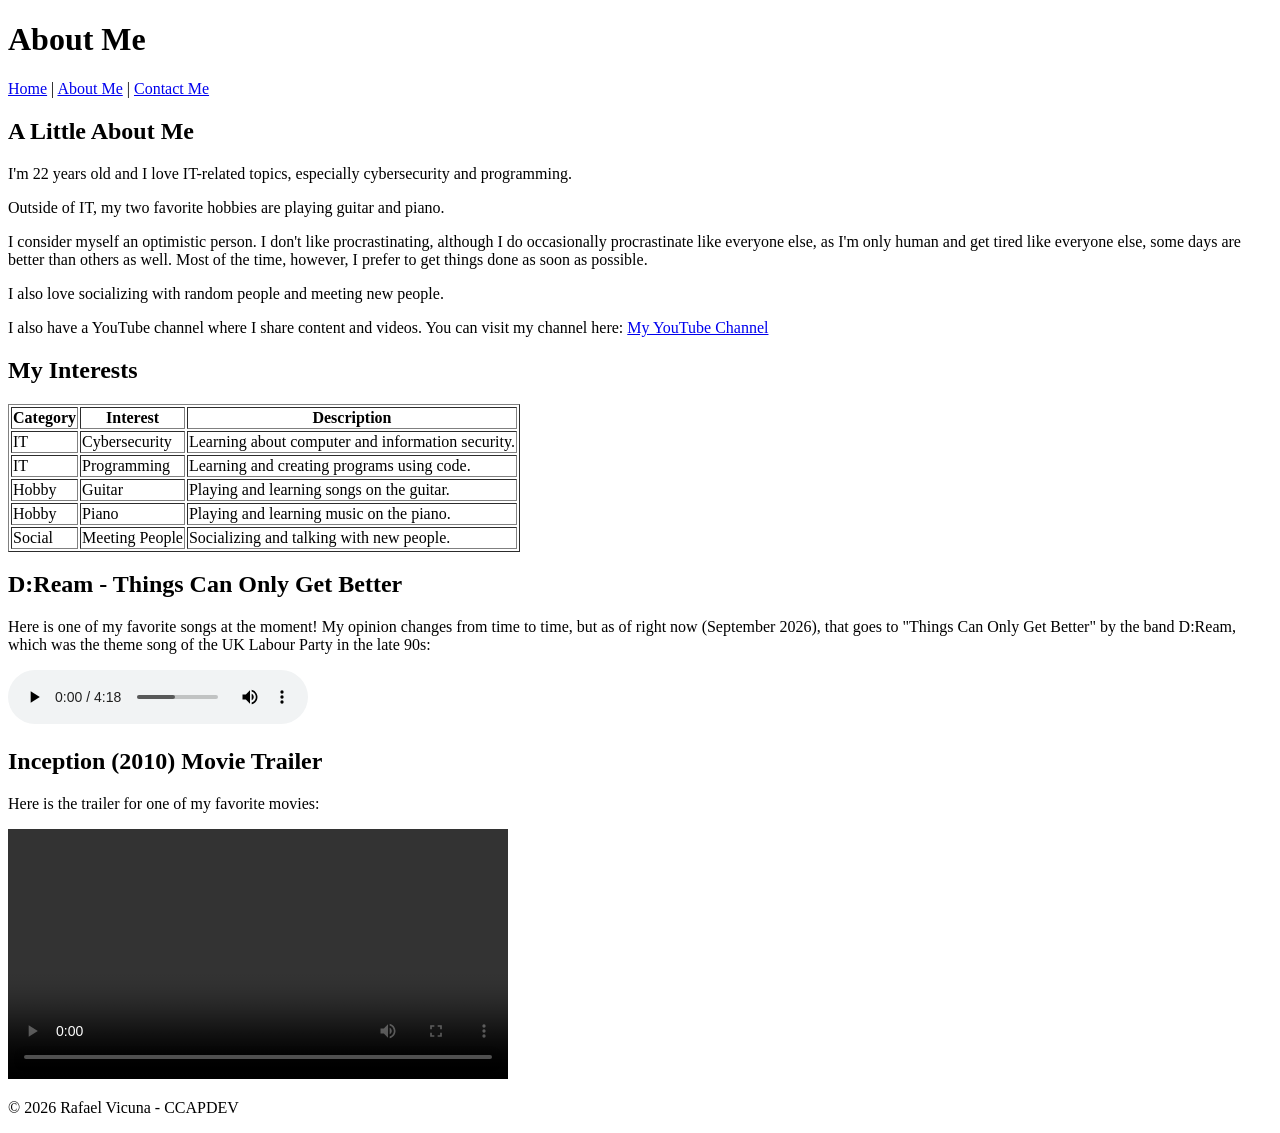
==== aboutme.html @ 08e7008a "Add files via upload" ====
<!DOCTYPE html>
<html lang="en">

<head>
    <meta charset="UTF-8">
    <meta name="viewport" content="width=device-width, initial-scale=1.0">
    <title>Rafael Vicuna - About Me</title>
</head>

<body>

    <header>
        <h1>About Me</h1>

        <nav>
            <a href="index.html">Home</a> |
            <a href="aboutme.html">About Me</a> |
            <a href="contactme.html">Contact Me</a>
        </nav>
    </header>

    <main>

        <section>
            <h2>A Little About Me</h2>

            <p>
                I'm 22 years old and I love IT-related topics, especially cybersecurity and programming.
            </p>

            <p>
                Outside of IT, my two favorite hobbies are playing guitar and piano.
            </p>

            <p>
                I consider myself an optimistic person. I don't like procrastinating, although I do occasionally
                procrastinate like everyone else, as I'm only human and get tired like everyone else, some days are
                better than others as well. Most of the time, however, I prefer to get things done as soon as possible.
            </p>

            <p>
                I also love socializing with random people and meeting new people.
            </p>

            <p>
                I also have a YouTube channel where I share content and videos. You can visit my channel here:
                <a href="https://www.youtube.com/c/xxrafaelproductions" target="_blank">
                    My YouTube Channel
                </a>
            </p>
        </section>


        <section>
            <h2>My Interests</h2>

            <table border="1">
                <thead>
                    <tr>
                        <th>Category</th>
                        <th>Interest</th>
                        <th>Description</th>
                    </tr>
                </thead>

                <tbody>
                    <tr>
                        <td>IT</td>
                        <td>Cybersecurity</td>
                        <td>Learning about computer and information security.</td>
                    </tr>

                    <tr>
                        <td>IT</td>
                        <td>Programming</td>
                        <td>Learning and creating programs using code.</td>
                    </tr>

                    <tr>
                        <td>Hobby</td>
                        <td>Guitar</td>
                        <td>Playing and learning songs on the guitar.</td>
                    </tr>

                    <tr>
                        <td>Hobby</td>
                        <td>Piano</td>
                        <td>Playing and learning music on the piano.</td>
                    </tr>

                    <tr>
                        <td>Social</td>
                        <td>Meeting People</td>
                        <td>Socializing and talking with new people.</td>
                    </tr>
                </tbody>
            </table>
        </section>


        <section>
            <h2>D:Ream - Things Can Only Get Better</h2>

            <p>
                Here is one of my favorite songs at the moment! My opinion changes from time to time, but as of right
                now (September 2026), that goes to "Things Can Only Get Better" by the band D:Ream, which was the theme
                song of the UK Labour Party in the late 90s:
            </p>

            <audio controls>
                <source src="favorite-song.mp3" type="audio/mpeg">
                Your browser does not support the audio element.
            </audio>
        </section>


        <section>
            <h2>Inception (2010) Movie Trailer</h2>

            <p>
                Here is the trailer for one of my favorite movies:
            </p>

            <video width="500" controls>
                <source src="favorite-movie-trailer.mp4" type="video/mp4">
                Your browser does not support the video element.
            </video>
        </section>

    </main>

    <footer>
        <p>&copy; 2026 Rafael Vicuna - CCAPDEV</p>
    </footer>

</body>

</html>
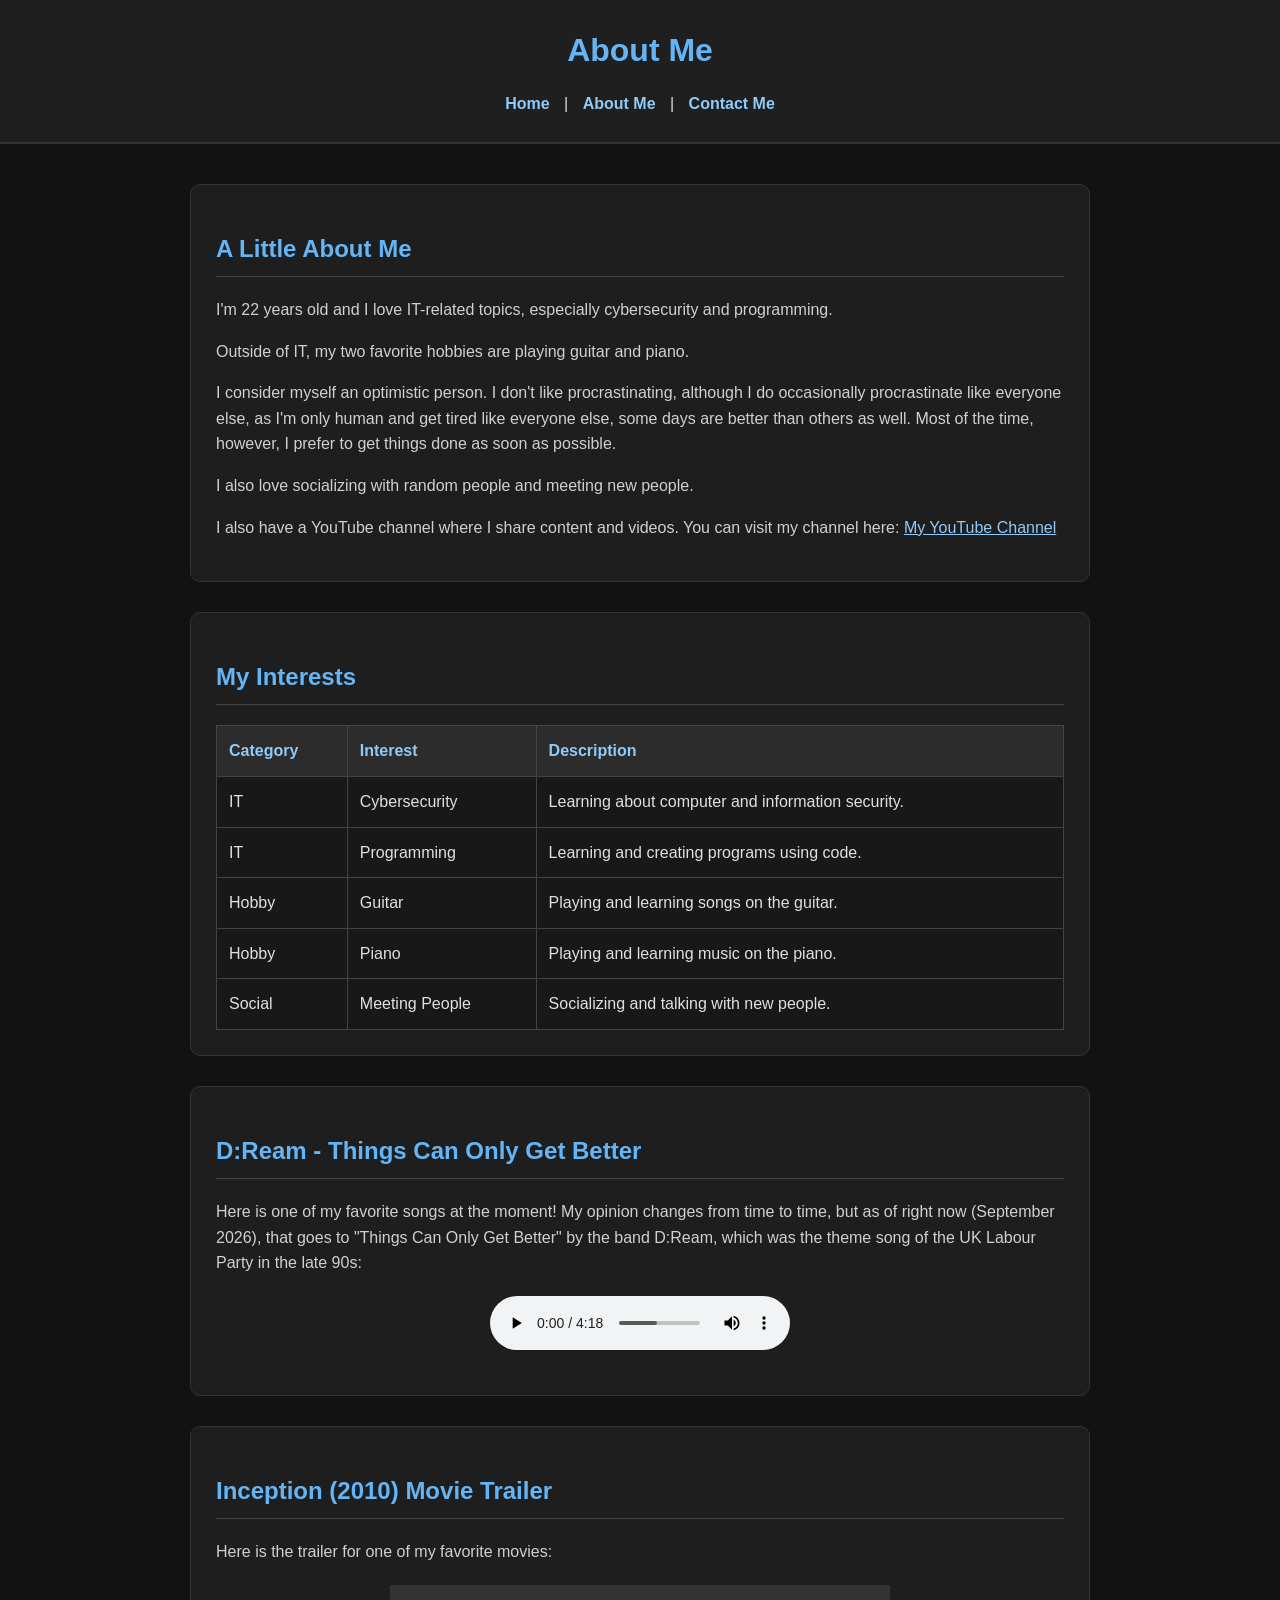
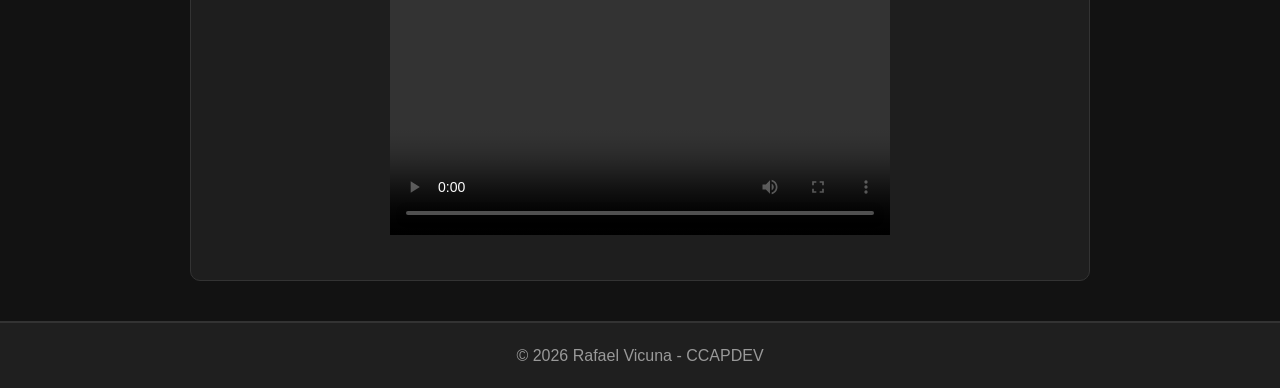
==== commit d4e48588: "Update aboutme.html" ====
--- a/aboutme.html
+++ b/aboutme.html
@@ -5,6 +5,7 @@
     <meta charset="UTF-8">
     <meta name="viewport" content="width=device-width, initial-scale=1.0">
     <title>Rafael Vicuna - About Me</title>
+    <link rel="stylesheet" href="style.css"> <!-- FOR HANDS-ON 2 -->
 </head>
 
 <body>
@@ -135,4 +136,4 @@
 
 </body>
 
-</html>+</html>
--- a/style.css
+++ b/style.css
@@ -0,0 +1,186 @@
+body {
+    background-color: #121212;
+    color: #e0e0e0;
+    font-family: Arial, Helvetica, sans-serif;
+    margin: 0;
+    line-height: 1.6;
+}
+
+header {
+    background-color: #1f1f1f;
+    padding: 25px;
+    text-align: center;
+    border-bottom: 2px solid #333333;
+}
+
+header h1 {
+    color: #64b5f6;
+    margin: 0 0 15px 0;
+    font-size: 32px;
+}
+
+
+nav {
+    margin-top: 10px;
+}
+
+nav a {
+    color: #90caf9;
+    text-decoration: none;
+    margin: 0 10px;
+    font-weight: bold;
+}
+
+nav a:hover {
+    color: #ffffff;
+    text-decoration: underline;
+}
+
+
+main {
+    max-width: 900px;
+    margin: 40px auto;
+    padding: 0 25px;
+}
+
+section {
+    background-color: #1e1e1e;
+    padding: 25px;
+    margin-bottom: 30px;
+    border-radius: 10px;
+    border: 1px solid #333333;
+}
+
+
+
+h2 {
+    color: #64b5f6;
+    border-bottom: 1px solid #444444;
+    padding-bottom: 8px;
+}
+
+p {
+    color: #d0d0d0;
+}
+
+
+
+
+img {
+    display: block;
+    max-width: 100%;
+    height: auto;
+    margin: 20px auto;
+    border-radius: 10px;
+    border: 2px solid #444444;
+}
+
+
+table {
+    width: 100%;
+    border-collapse: collapse;
+    margin-top: 20px;
+}
+
+th,
+td {
+    border: 1px solid #444444;
+    padding: 12px;
+    text-align: left;
+}
+
+th {
+    background-color: #2c2c2c;
+    color: #90caf9;
+}
+
+td {
+    background-color: #181818;
+}
+
+
+audio,
+video {
+    display: block;
+    margin: 20px auto;
+    max-width: 100%;
+}
+
+
+a {
+    color: #90caf9;
+}
+
+a:hover {
+    color: #ffffff;
+}
+
+
+
+form {
+    margin-top: 20px;
+}
+
+fieldset {
+    border: 1px solid #444444;
+    border-radius: 8px;
+    padding: 20px;
+}
+
+legend {
+    color: #90caf9;
+    font-weight: bold;
+    padding: 0 10px;
+}
+
+label {
+    color: #d0d0d0;
+}
+
+input,
+textarea {
+    background-color: #2a2a2a;
+    color: #ffffff;
+    border: 1px solid #555555;
+    border-radius: 5px;
+    padding: 8px;
+    margin-top: 5px;
+}
+
+input:focus,
+textarea:focus {
+    outline: none;
+    border-color: #64b5f6;
+}
+
+
+input[type="submit"],
+input[type="reset"] {
+    background-color: #1976d2;
+    color: #ffffff;
+    border: none;
+    padding: 10px 18px;
+    margin-right: 10px;
+    cursor: pointer;
+    border-radius: 5px;
+}
+
+input[type="submit"]:hover,
+input[type="reset"]:hover {
+    background-color: #1565c0;
+}
+
+
+footer {
+    background-color: #1f1f1f;
+    color: #999999;
+    text-align: center;
+    padding: 20px;
+    margin-top: 40px;
+    border-top: 2px solid #333333;
+}
+
+footer p {
+    color: #999999;
+    margin: 0;
+}
